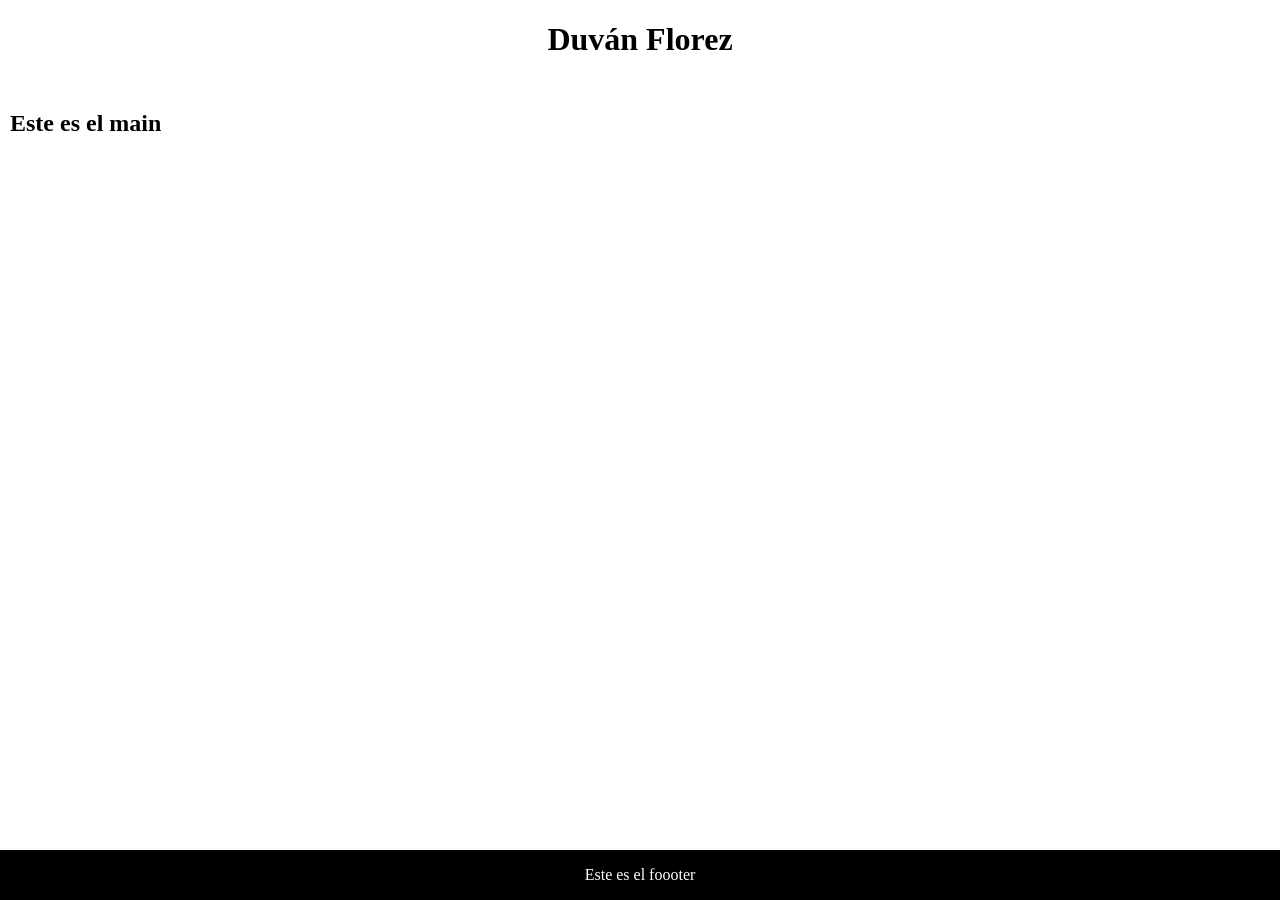
==== view/index.html @ 3aa06c50 "Commit inicial, se crea estructura y se referencian archivos de css y js" ====
<!DOCTYPE html>
<html lang="en">
<head>
    <meta charset="UTF-8">
    <meta name="viewport" content="width=device-width, initial-scale=1.0">
    <title>Duván Florez</title>
    <link rel="styleSheet" href="assets/css/style.css"/>
</head>
<body>
    <header>
        <h1>Duván Florez</h1>
    </header>
    <main>
        <h2>Este es el main</h2>
    </main>
    <footer>
        <p>Este es el foooter</p>
    </footer>
    <Script src="assets/js/model.js"></Script>
</body>
</html>
---- view/assets/css/style.css ----
body{
    margin: 0px;
    height: 100vh;
    display: flex;
    flex-direction: column;
}
header{
    text-align: center;
}
main{
    flex: 1;
    box-sizing: content-box;
    padding:10px;
}
footer{
    background-color: black;
    text-align:center;
    color: white;
}
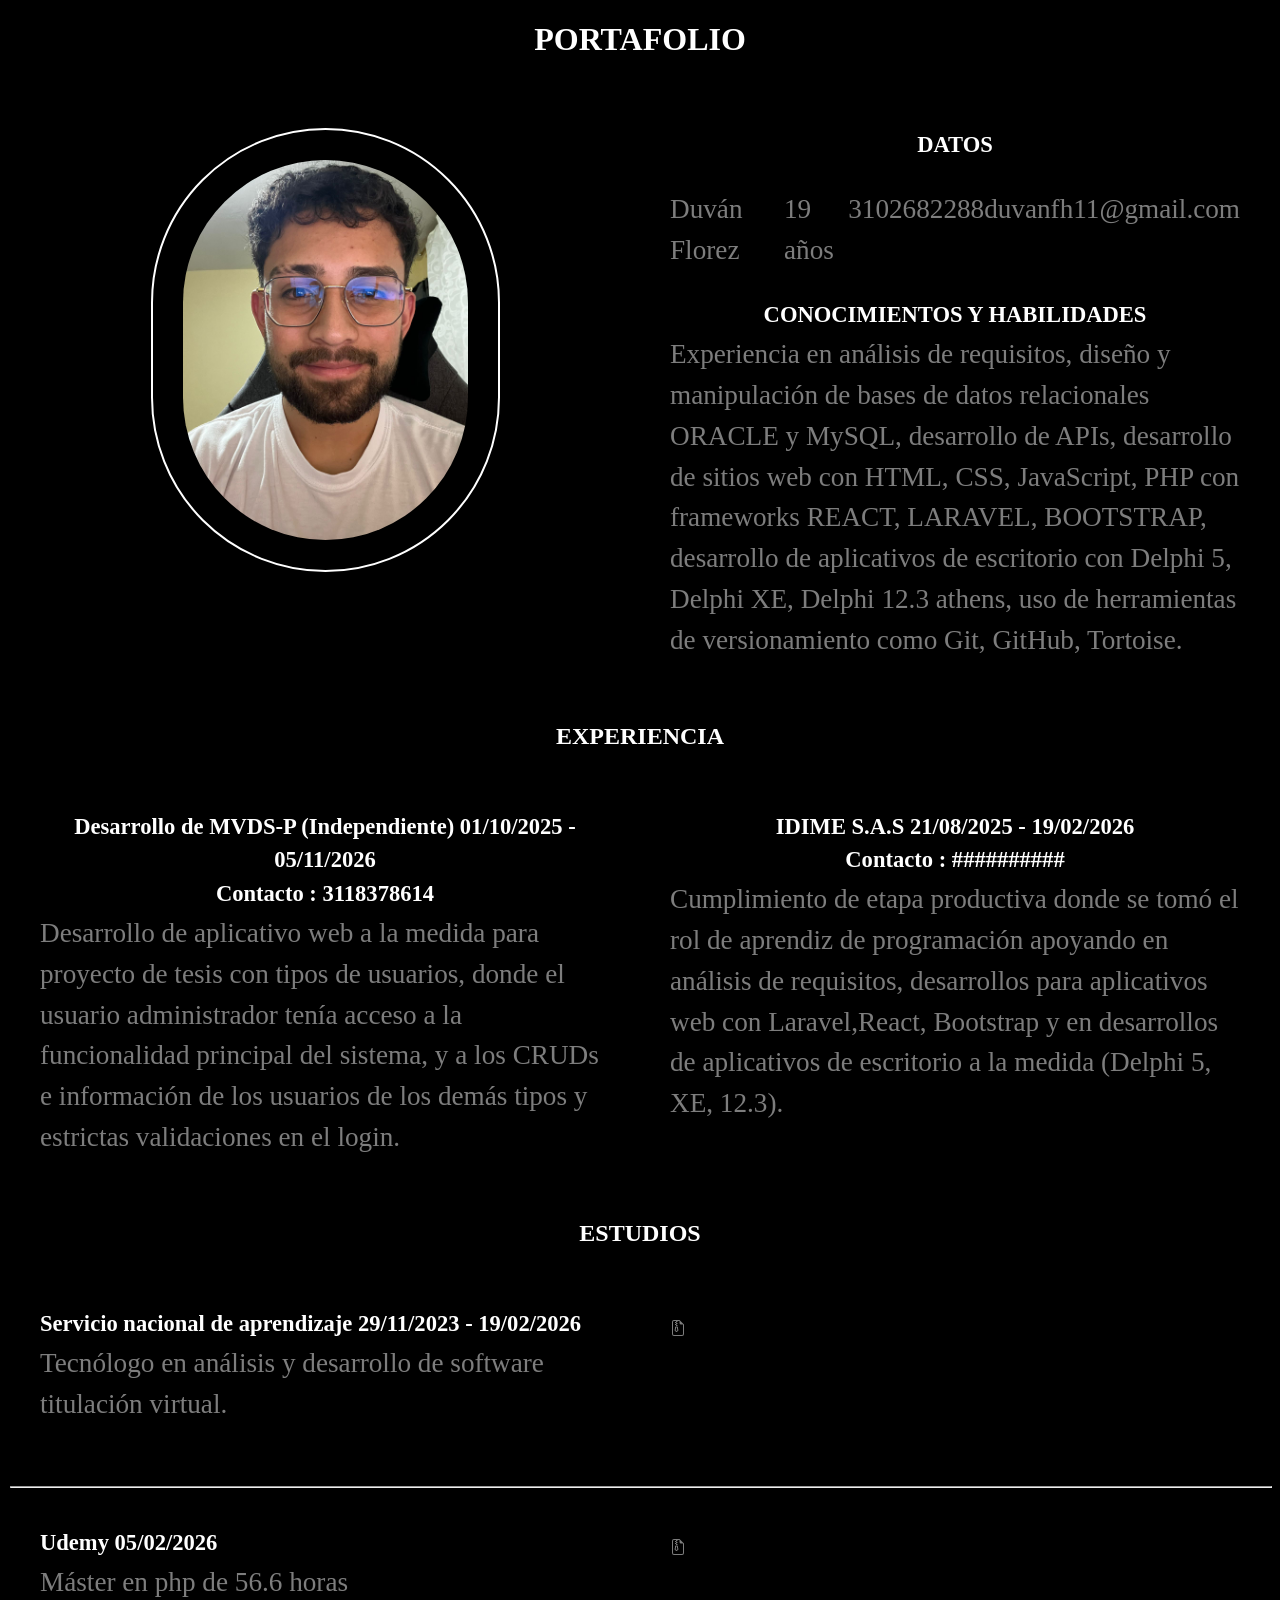
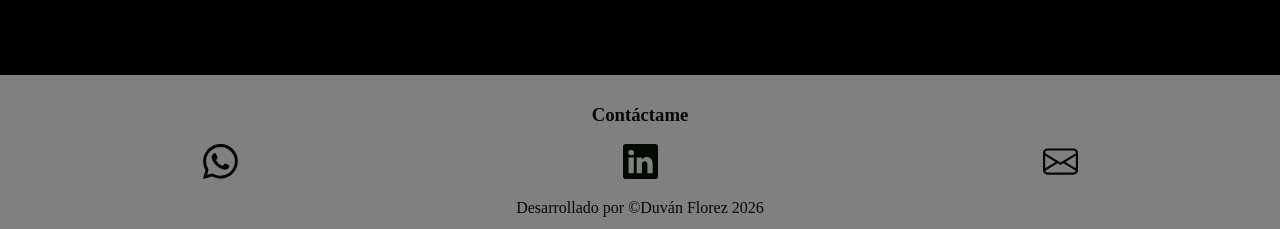
==== commit 477659d1: "Se sube código del portafolio hecho, quedan pendientes posibles correcciones" ====
--- a/view/index.html
+++ b/view/index.html
@@ -3,18 +3,111 @@
 <head>
     <meta charset="UTF-8">
     <meta name="viewport" content="width=device-width, initial-scale=1.0">
-    <title>Duván Florez</title>
     <link rel="styleSheet" href="assets/css/style.css"/>
+    <link rel="icon" href="assets/img/Icono.avif" />
+    <title>Portafolio Duván Florez</title>
 </head>
 <body>
     <header>
-        <h1>Duván Florez</h1>
+        <h1 class="titulos">PORTAFOLIO</h1>
     </header>
     <main>
-        <h2>Este es el main</h2>
+        <div class="seccion">
+            <div class="item" id="foto">
+                <img src="assets/img/FotoDuvan.jpeg" class="item" style="border-radius: 500px;border:2px solid white;"/>
+            </div>
+            <div class="item">
+                <h5 class="subtitulos1">DATOS</h5>
+                <ul>
+                    <li>Duván Florez</li>
+                    <li>19 años</li>
+                    <li>3102682288</li>
+                    <li>duvanfh11@gmail.com</li>
+                </ul>
+                <h5 class="subtitulos1">CONOCIMIENTOS Y HABILIDADES</h5>
+                <p>
+                    Experiencia en análisis de requisitos, diseño y manipulación de bases de datos relacionales ORACLE y MySQL,
+                    desarrollo de APIs, desarrollo de sitios web con HTML, CSS, JavaScript, PHP con frameworks REACT, LARAVEL, BOOTSTRAP,
+                    desarrollo de aplicativos de escritorio con Delphi 5, Delphi XE, Delphi 12.3 athens, 
+                    uso de herramientas de versionamiento como Git, GitHub, Tortoise.
+                </p>
+            </div>
+        </div>
+
+
+        <h2 class="titulos">EXPERIENCIA</h2>
+        <div class="seccion">
+            <div class="item">
+                <h5 class="subtitulos1">Desarrollo de MVDS-P (Independiente) 01/10/2025 - 05/11/2026</h5>
+                <h5 class="subtitulos1">Contacto : 3118378614</h5>
+                <p>Desarrollo de aplicativo web a la medida para proyecto de tesis con tipos de usuarios, donde el usuario administrador
+                tenía acceso a la funcionalidad principal del sistema, y a los CRUDs e información de los usuarios de los demás tipos y estrictas 
+                validaciones en el login.
+                </p>
+            </div>
+            <div class="item">
+                <h5 class="subtitulos1">IDIME S.A.S 21/08/2025 - 19/02/2026</h5>
+                <h5 class="subtitulos1">Contacto : ##########</h5>
+                <p>Cumplimiento de etapa productiva donde se tomó el rol de aprendiz de programación apoyando en análisis de requisitos, desarrollos
+                para aplicativos web con Laravel,React, Bootstrap y en desarrollos de aplicativos de escritorio a la medida (Delphi 5, XE, 12.3).
+                </p>
+            </div>  
+        </div>
+        
+
+        <h2 class="titulos">ESTUDIOS</h2>
+        
+        <div class="seccion">
+            <div class="item">
+                    <h5 class="subtitulos2">Servicio nacional de aprendizaje 29/11/2023 - 19/02/2026</h5>
+                    <p>Tecnólogo en análisis y desarrollo de software titulación virtual.</p>
+                </a>
+            </div>
+            <div class="item">
+                <a href="assets/img/DiplomaTecnólogo.png" target="_blank" class="certificados">
+                    <svg xmlns="http://www.w3.org/2000/svg" width="16" height="16" fill="currentColor" class="bi bi-file-earmark-zip" viewBox="0 0 16 16">
+                    <path d="M5 7.5a1 1 0 0 1 1-1h1a1 1 0 0 1 1 1v.938l.4 1.599a1 1 0 0 1-.416 1.074l-.93.62a1 1 0 0 1-1.11 0l-.929-.62a1 1 0 0 1-.415-1.074L5 8.438zm2 0H6v.938a1 1 0 0 1-.03.243l-.4 1.598.93.62.929-.62-.4-1.598A1 1 0 0 1 7 8.438z"/>
+                    <path d="M14 4.5V14a2 2 0 0 1-2 2H4a2 2 0 0 1-2-2V2a2 2 0 0 1 2-2h5.5zm-3 0A1.5 1.5 0 0 1 9.5 3V1h-2v1h-1v1h1v1h-1v1h1v1H6V5H5V4h1V3H5V2h1V1H4a1 1 0 0 0-1 1v12a1 1 0 0 0 1 1h8a1 1 0 0 0 1-1V4.5z"/>
+                    </svg>
+                </a>
+            </div>
+        </div>
+        
+        <hr />
+
+        <div class="seccion">
+            <div class="item">
+                    <h5 class="subtitulos2">Udemy 05/02/2026</h5>
+                    <p>Máster en php de 56.6 horas</p>
+            </div>
+            <div class="item">
+                <a href="assets/img/CertificadoPhpDuvan.png" target="_blank" class="certificados">
+                    <svg xmlns="http://www.w3.org/2000/svg" width="16" height="16" fill="currentColor" class="bi bi-file-earmark-zip" viewBox="0 0 16 16">
+                    <path d="M5 7.5a1 1 0 0 1 1-1h1a1 1 0 0 1 1 1v.938l.4 1.599a1 1 0 0 1-.416 1.074l-.93.62a1 1 0 0 1-1.11 0l-.929-.62a1 1 0 0 1-.415-1.074L5 8.438zm2 0H6v.938a1 1 0 0 1-.03.243l-.4 1.598.93.62.929-.62-.4-1.598A1 1 0 0 1 7 8.438z"/>
+                    <path d="M14 4.5V14a2 2 0 0 1-2 2H4a2 2 0 0 1-2-2V2a2 2 0 0 1 2-2h5.5zm-3 0A1.5 1.5 0 0 1 9.5 3V1h-2v1h-1v1h1v1h-1v1h1v1H6V5H5V4h1V3H5V2h1V1H4a1 1 0 0 0-1 1v12a1 1 0 0 0 1 1h8a1 1 0 0 0 1-1V4.5z"/>
+                    </svg>
+                </a>
+            </div>
+        </div>
+
     </main>
     <footer>
-        <p>Este es el foooter</p>
+        <h3>Contáctame</h3>
+        <ul>
+            <li><a href="https://wa.me/573102682288" target="_blank" class="contactos">
+                <svg xmlns="http://www.w3.org/2000/svg" width="35" height="35" fill="currentColor" class="bi bi-whatsapp" viewBox="0 0 16 16">
+                <path d="M13.601 2.326A7.85 7.85 0 0 0 7.994 0C3.627 0 .068 3.558.064 7.926c0 1.399.366 2.76 1.057 3.965L0 16l4.204-1.102a7.9 7.9 0 0 0 3.79.965h.004c4.368 0 7.926-3.558 7.93-7.93A7.9 7.9 0 0 0 13.6 2.326zM7.994 14.521a6.6 6.6 0 0 1-3.356-.92l-.24-.144-2.494.654.666-2.433-.156-.251a6.56 6.56 0 0 1-1.007-3.505c0-3.626 2.957-6.584 6.591-6.584a6.56 6.56 0 0 1 4.66 1.931 6.56 6.56 0 0 1 1.928 4.66c-.004 3.639-2.961 6.592-6.592 6.592m3.615-4.934c-.197-.099-1.17-.578-1.353-.646-.182-.065-.315-.099-.445.099-.133.197-.513.646-.627.775-.114.133-.232.148-.43.05-.197-.1-.836-.308-1.592-.985-.59-.525-.985-1.175-1.103-1.372-.114-.198-.011-.304.088-.403.087-.088.197-.232.296-.346.1-.114.133-.198.198-.33.065-.134.034-.248-.015-.347-.05-.099-.445-1.076-.612-1.47-.16-.389-.323-.335-.445-.34-.114-.007-.247-.007-.38-.007a.73.73 0 0 0-.529.247c-.182.198-.691.677-.691 1.654s.71 1.916.81 2.049c.098.133 1.394 2.132 3.383 2.992.47.205.84.326 1.129.418.475.152.904.129 1.246.08.38-.058 1.171-.48 1.338-.943.164-.464.164-.86.114-.943-.049-.084-.182-.133-.38-.232"/></svg>
+            </a></li>
+            <li><a href="https://www.linkedin.com/in/duv%C3%A1n-florez-3348892a3/" target="_blank" class="contactos">
+                <svg xmlns="http://www.w3.org/2000/svg" width="35" height="35" fill="currentColor" class="bi bi-linkedin" viewBox="0 0 16 16">
+                <path d="M0 1.146C0 .513.526 0 1.175 0h13.65C15.474 0 16 .513 16 1.146v13.708c0 .633-.526 1.146-1.175 1.146H1.175C.526 16 0 15.487 0 14.854zm4.943 12.248V6.169H2.542v7.225zm-1.2-8.212c.837 0 1.358-.554 1.358-1.248-.015-.709-.52-1.248-1.342-1.248S2.4 3.226 2.4 3.934c0 .694.521 1.248 1.327 1.248zm4.908 8.212V9.359c0-.216.016-.432.08-.586.173-.431.568-.878 1.232-.878.869 0 1.216.662 1.216 1.634v3.865h2.401V9.25c0-2.22-1.184-3.252-2.764-3.252-1.274 0-1.845.7-2.165 1.193v.025h-.016l.016-.025V6.169h-2.4c.03.678 0 7.225 0 7.225z"/></svg>
+            </a></li>
+            <li><a href="mailto:duvanfh11@gmail.com" target="_blank" class="contactos">
+                <svg xmlns="http://www.w3.org/2000/svg" width="35" height="35" fill="currentColor" class="bi bi-envelope" viewBox="0 0 16 16">
+                <path d="M0 4a2 2 0 0 1 2-2h12a2 2 0 0 1 2 2v8a2 2 0 0 1-2 2H2a2 2 0 0 1-2-2zm2-1a1 1 0 0 0-1 1v.217l7 4.2 7-4.2V4a1 1 0 0 0-1-1zm13 2.383-4.708 2.825L15 11.105zm-.034 6.876-5.64-3.471L8 9.583l-1.326-.795-5.64 3.47A1 1 0 0 0 2 13h12a1 1 0 0 0 .966-.741M1 11.105l4.708-2.897L1 5.383z"/></svg>
+            </a></li>
+        </ul>
+        <p>Desarrollado por &copy;Duván Florez 2026</p>
     </footer>
     <Script src="assets/js/model.js"></Script>
 </body>
--- a/view/assets/css/style.css
+++ b/view/assets/css/style.css
@@ -1,8 +1,15 @@
+/* GENERALES */
+html{
+    --main-color:rgb(125, 125, 125);
+    --second-color: #ffffff;
+}
 body{
     margin: 0px;
     height: 100vh;
     display: flex;
     flex-direction: column;
+    background-color:black;
+    color: var(--main-color);
 }
 header{
     text-align: center;
@@ -13,7 +20,81 @@
     padding:10px;
 }
 footer{
-    background-color: black;
+    background-color: gray;
     text-align:center;
-    color: white;
+    color: #010900;
+    box-sizing: content-box;
+    padding:10px;
+}
+ul{
+    text-decoration: none;
+    list-style-type: none;
+    display:flex;
+    flex-direction:row;
+    justify-content: space-around;
+    padding:0;
+}
+p{
+    margin-top: 2px;
+    margin-bottom: 2px;
+}
+hr{
+    width: 100%;
+}
+a{
+    text-decoration: none;
+}
+.contactos{
+    color:  #010900;
+}
+.certificados{
+    color: var(--main-color);
+}
+.titulos{
+    text-align:center;
+    color: var(--second-color);
+    margin-bottom: 30px;
+}
+.subtitulos1{
+    color: var(--second-color);
+    text-align: center;
+    margin: 0px;
+}
+.subtitulos2{
+    color: var(--second-color);
+    text-align: left;
+    margin:0px;
+}
+.seccion{
+    display:flex;
+    flex-direction: row;
+    justify-content: space-between;
+    margin-bottom: 30px;
+}
+.item{
+    flex:1;
+    width: 50%;
+    text-align: left;
+    font-size: 1.7rem;
+    line-height: 1.5;
+    box-sizing: content-box;
+    padding: 30px;
+}
+#foto.item{
+    text-align:center
+}
+
+
+
+@media(max-width:1024px){
+    .seccion{
+        flex-direction:column;
+        align-items: center;
+    }
+    .item{
+        text-align:center;
+    }
+    ul{
+        flex-direction: column;
+    }
 }
